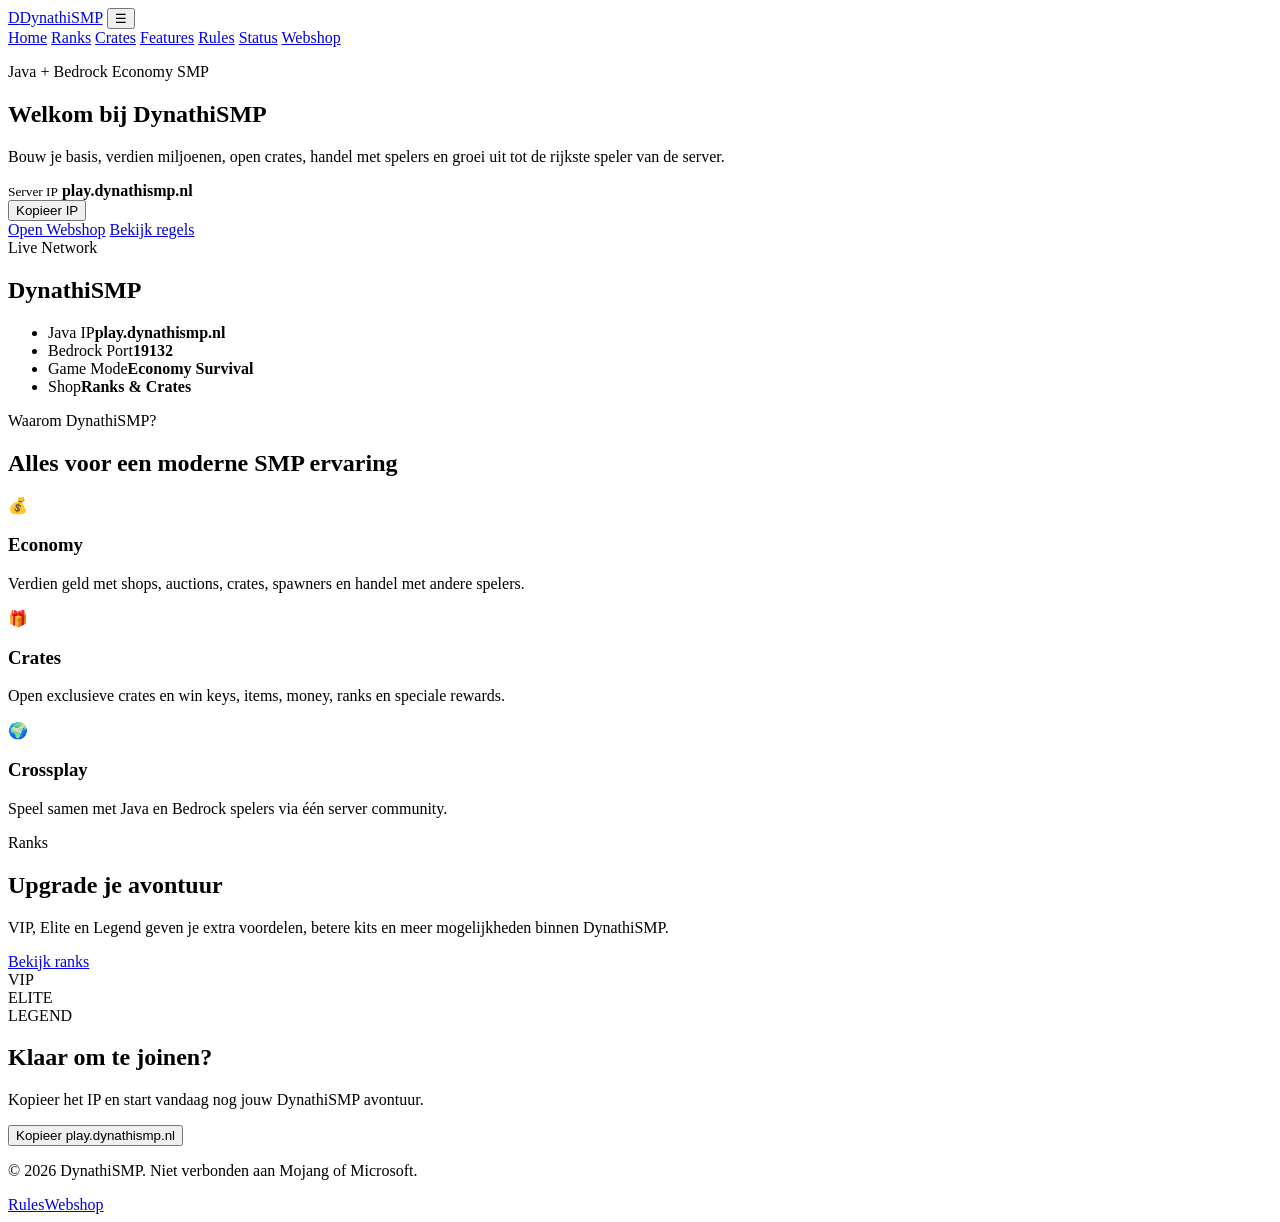
==== dynathismp-website/index.html @ ea526171 "Add DynathiSMP website homepage" ====
<!DOCTYPE html>
<html lang="nl">
<head>
  <meta charset="UTF-8" />
  <meta name="viewport" content="width=device-width, initial-scale=1.0" />
  <title>DynathiSMP | Minecraft Economy SMP</title>
  <meta name="description" content="Join DynathiSMP, een Minecraft Economy SMP met ranks, crates, shops, auctions, RTP, Java en Bedrock support." />
  <link rel="stylesheet" href="assets/style.css" />
</head>
<body>
  <header class="nav">
    <a class="brand" href="index.html"><span class="brand-mark">D</span><span>DynathiSMP</span></a>
    <button class="nav-toggle" id="navToggle">☰</button>
    <nav id="navMenu">
      <a href="index.html">Home</a>
      <a href="ranks.html">Ranks</a>
      <a href="crates.html">Crates</a>
      <a href="features.html">Features</a>
      <a href="rules.html">Rules</a>
      <a href="status.html">Status</a>
      <a class="shop-link" href="https://dynathismp-snowy.vercel.app/">Webshop</a>
    </nav>
  </header>

  <main>
    <section class="hero">
      <div class="hero-bg"></div>
      <div class="container hero-grid">
        <div class="hero-copy">
          <p class="eyebrow">Java + Bedrock Economy SMP</p>
          <h1>Welkom bij <span>DynathiSMP</span></h1>
          <p class="lead">Bouw je basis, verdien miljoenen, open crates, handel met spelers en groei uit tot de rijkste speler van de server.</p>
          <div class="server-card">
            <div>
              <small>Server IP</small>
              <strong id="serverIp">play.dynathismp.nl</strong>
            </div>
            <button class="copy-btn" data-copy="play.dynathismp.nl">Kopieer IP</button>
          </div>
          <div class="hero-actions">
            <a class="btn primary" href="https://dynathismp-snowy.vercel.app/">Open Webshop</a>
            <a class="btn ghost" href="rules.html">Bekijk regels</a>
          </div>
        </div>
        <div class="hero-panel glass">
          <div class="status-dot"><span></span> Live Network</div>
          <h2>DynathiSMP</h2>
          <ul class="stats-list">
            <li><span>Java IP</span><strong>play.dynathismp.nl</strong></li>
            <li><span>Bedrock Port</span><strong>19132</strong></li>
            <li><span>Game Mode</span><strong>Economy Survival</strong></li>
            <li><span>Shop</span><strong>Ranks & Crates</strong></li>
          </ul>
        </div>
      </div>
    </section>

    <section class="container section">
      <div class="section-title">
        <p class="eyebrow">Waarom DynathiSMP?</p>
        <h2>Alles voor een moderne SMP ervaring</h2>
      </div>
      <div class="cards three">
        <article class="card"><div class="icon">💰</div><h3>Economy</h3><p>Verdien geld met shops, auctions, crates, spawners en handel met andere spelers.</p></article>
        <article class="card"><div class="icon">🎁</div><h3>Crates</h3><p>Open exclusieve crates en win keys, items, money, ranks en speciale rewards.</p></article>
        <article class="card"><div class="icon">🌍</div><h3>Crossplay</h3><p>Speel samen met Java en Bedrock spelers via één server community.</p></article>
      </div>
    </section>

    <section class="container section split">
      <div>
        <p class="eyebrow">Ranks</p>
        <h2>Upgrade je avontuur</h2>
        <p>VIP, Elite en Legend geven je extra voordelen, betere kits en meer mogelijkheden binnen DynathiSMP.</p>
        <a class="btn primary" href="ranks.html">Bekijk ranks</a>
      </div>
      <div class="rank-preview">
        <div class="rank mini vip">VIP</div>
        <div class="rank mini elite">ELITE</div>
        <div class="rank mini legend">LEGEND</div>
      </div>
    </section>

    <section class="cta">
      <div class="container cta-box">
        <h2>Klaar om te joinen?</h2>
        <p>Kopieer het IP en start vandaag nog jouw DynathiSMP avontuur.</p>
        <button class="btn primary copy-btn" data-copy="play.dynathismp.nl">Kopieer play.dynathismp.nl</button>
      </div>
    </section>
  </main>

  <footer class="footer">
    <div class="container footer-grid">
      <p>© 2026 DynathiSMP. Niet verbonden aan Mojang of Microsoft.</p>
      <div><a href="rules.html">Rules</a><a href="https://dynathismp-snowy.vercel.app/">Webshop</a></div>
    </div>
  </footer>
  <script src="assets/app.js"></script>
</body>
</html>
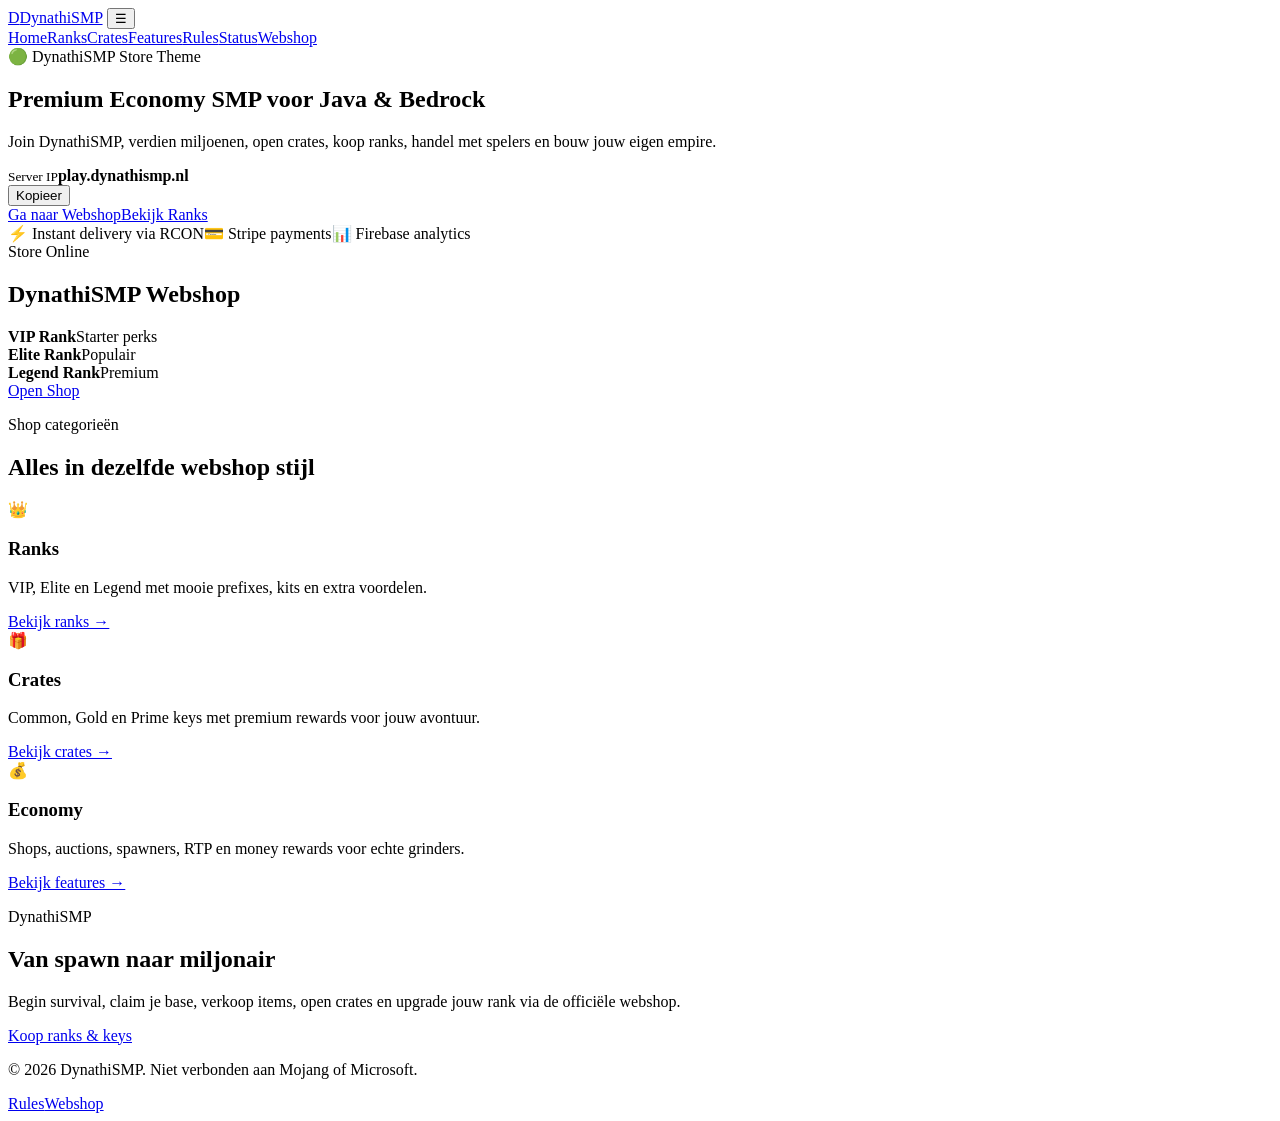
==== commit baaff1c6: "Restyle DynathiSMP homepage to match webshop theme" ====
--- a/dynathismp-website/index.html
+++ b/dynathismp-website/index.html
@@ -3,99 +3,61 @@
 <head>
   <meta charset="UTF-8" />
   <meta name="viewport" content="width=device-width, initial-scale=1.0" />
-  <title>DynathiSMP | Minecraft Economy SMP</title>
-  <meta name="description" content="Join DynathiSMP, een Minecraft Economy SMP met ranks, crates, shops, auctions, RTP, Java en Bedrock support." />
+  <title>DynathiSMP | Premium Minecraft Economy SMP</title>
+  <meta name="description" content="DynathiSMP is een premium Minecraft Economy SMP met ranks, crates, shops, auctions, Java en Bedrock support." />
   <link rel="stylesheet" href="assets/style.css" />
 </head>
 <body>
+  <div class="bg-orb orb-a"></div><div class="bg-orb orb-b"></div><div class="grid-bg"></div>
   <header class="nav">
     <a class="brand" href="index.html"><span class="brand-mark">D</span><span>DynathiSMP</span></a>
     <button class="nav-toggle" id="navToggle">☰</button>
     <nav id="navMenu">
-      <a href="index.html">Home</a>
-      <a href="ranks.html">Ranks</a>
-      <a href="crates.html">Crates</a>
-      <a href="features.html">Features</a>
-      <a href="rules.html">Rules</a>
-      <a href="status.html">Status</a>
-      <a class="shop-link" href="https://dynathismp-snowy.vercel.app/">Webshop</a>
+      <a href="index.html">Home</a><a href="ranks.html">Ranks</a><a href="crates.html">Crates</a><a href="features.html">Features</a><a href="rules.html">Rules</a><a href="status.html">Status</a><a class="shop-link" href="https://dynathismp-snowy.vercel.app/">Webshop</a>
     </nav>
   </header>
 
   <main>
-    <section class="hero">
-      <div class="hero-bg"></div>
+    <section class="shop-hero">
       <div class="container hero-grid">
         <div class="hero-copy">
-          <p class="eyebrow">Java + Bedrock Economy SMP</p>
-          <h1>Welkom bij <span>DynathiSMP</span></h1>
-          <p class="lead">Bouw je basis, verdien miljoenen, open crates, handel met spelers en groei uit tot de rijkste speler van de server.</p>
-          <div class="server-card">
-            <div>
-              <small>Server IP</small>
-              <strong id="serverIp">play.dynathismp.nl</strong>
-            </div>
-            <button class="copy-btn" data-copy="play.dynathismp.nl">Kopieer IP</button>
+          <div class="pill">🟢 DynathiSMP Store Theme</div>
+          <h1>Premium Economy SMP voor <span>Java & Bedrock</span></h1>
+          <p class="lead">Join DynathiSMP, verdien miljoenen, open crates, koop ranks, handel met spelers en bouw jouw eigen empire.</p>
+          <div class="server-box">
+            <div><small>Server IP</small><strong>play.dynathismp.nl</strong></div>
+            <button class="copy-btn" data-copy="play.dynathismp.nl">Kopieer</button>
           </div>
-          <div class="hero-actions">
-            <a class="btn primary" href="https://dynathismp-snowy.vercel.app/">Open Webshop</a>
-            <a class="btn ghost" href="rules.html">Bekijk regels</a>
-          </div>
+          <div class="hero-actions"><a class="btn primary" href="https://dynathismp-snowy.vercel.app/">Ga naar Webshop</a><a class="btn ghost" href="ranks.html">Bekijk Ranks</a></div>
+          <div class="trust-row"><span>⚡ Instant delivery via RCON</span><span>💳 Stripe payments</span><span>📊 Firebase analytics</span></div>
         </div>
-        <div class="hero-panel glass">
-          <div class="status-dot"><span></span> Live Network</div>
-          <h2>DynathiSMP</h2>
-          <ul class="stats-list">
-            <li><span>Java IP</span><strong>play.dynathismp.nl</strong></li>
-            <li><span>Bedrock Port</span><strong>19132</strong></li>
-            <li><span>Game Mode</span><strong>Economy Survival</strong></li>
-            <li><span>Shop</span><strong>Ranks & Crates</strong></li>
-          </ul>
+        <div class="store-panel">
+          <div class="store-top"><span class="live-dot"></span> Store Online</div>
+          <h2>DynathiSMP Webshop</h2>
+          <div class="product-mini vip"><b>VIP Rank</b><span>Starter perks</span></div>
+          <div class="product-mini elite"><b>Elite Rank</b><span>Populair</span></div>
+          <div class="product-mini legend"><b>Legend Rank</b><span>Premium</span></div>
+          <a class="btn full" href="https://dynathismp-snowy.vercel.app/">Open Shop</a>
         </div>
       </div>
     </section>
 
     <section class="container section">
-      <div class="section-title">
-        <p class="eyebrow">Waarom DynathiSMP?</p>
-        <h2>Alles voor een moderne SMP ervaring</h2>
-      </div>
+      <div class="section-title"><p class="eyebrow">Shop categorieën</p><h2>Alles in dezelfde webshop stijl</h2></div>
       <div class="cards three">
-        <article class="card"><div class="icon">💰</div><h3>Economy</h3><p>Verdien geld met shops, auctions, crates, spawners en handel met andere spelers.</p></article>
-        <article class="card"><div class="icon">🎁</div><h3>Crates</h3><p>Open exclusieve crates en win keys, items, money, ranks en speciale rewards.</p></article>
-        <article class="card"><div class="icon">🌍</div><h3>Crossplay</h3><p>Speel samen met Java en Bedrock spelers via één server community.</p></article>
+        <article class="card product-card"><div class="icon">👑</div><h3>Ranks</h3><p>VIP, Elite en Legend met mooie prefixes, kits en extra voordelen.</p><a href="ranks.html">Bekijk ranks →</a></article>
+        <article class="card product-card"><div class="icon">🎁</div><h3>Crates</h3><p>Common, Gold en Prime keys met premium rewards voor jouw avontuur.</p><a href="crates.html">Bekijk crates →</a></article>
+        <article class="card product-card"><div class="icon">💰</div><h3>Economy</h3><p>Shops, auctions, spawners, RTP en money rewards voor echte grinders.</p><a href="features.html">Bekijk features →</a></article>
       </div>
     </section>
 
-    <section class="container section split">
-      <div>
-        <p class="eyebrow">Ranks</p>
-        <h2>Upgrade je avontuur</h2>
-        <p>VIP, Elite en Legend geven je extra voordelen, betere kits en meer mogelijkheden binnen DynathiSMP.</p>
-        <a class="btn primary" href="ranks.html">Bekijk ranks</a>
-      </div>
-      <div class="rank-preview">
-        <div class="rank mini vip">VIP</div>
-        <div class="rank mini elite">ELITE</div>
-        <div class="rank mini legend">LEGEND</div>
-      </div>
-    </section>
-
-    <section class="cta">
-      <div class="container cta-box">
-        <h2>Klaar om te joinen?</h2>
-        <p>Kopieer het IP en start vandaag nog jouw DynathiSMP avontuur.</p>
-        <button class="btn primary copy-btn" data-copy="play.dynathismp.nl">Kopieer play.dynathismp.nl</button>
-      </div>
+    <section class="container section shop-strip">
+      <div><p class="eyebrow">DynathiSMP</p><h2>Van spawn naar miljonair</h2><p>Begin survival, claim je base, verkoop items, open crates en upgrade jouw rank via de officiële webshop.</p></div>
+      <a class="btn primary" href="https://dynathismp-snowy.vercel.app/">Koop ranks & keys</a>
     </section>
   </main>
 
-  <footer class="footer">
-    <div class="container footer-grid">
-      <p>© 2026 DynathiSMP. Niet verbonden aan Mojang of Microsoft.</p>
-      <div><a href="rules.html">Rules</a><a href="https://dynathismp-snowy.vercel.app/">Webshop</a></div>
-    </div>
-  </footer>
+  <footer class="footer"><div class="container footer-grid"><p>© 2026 DynathiSMP. Niet verbonden aan Mojang of Microsoft.</p><div><a href="rules.html">Rules</a><a href="https://dynathismp-snowy.vercel.app/">Webshop</a></div></div></footer>
   <script src="assets/app.js"></script>
 </body>
 </html>
